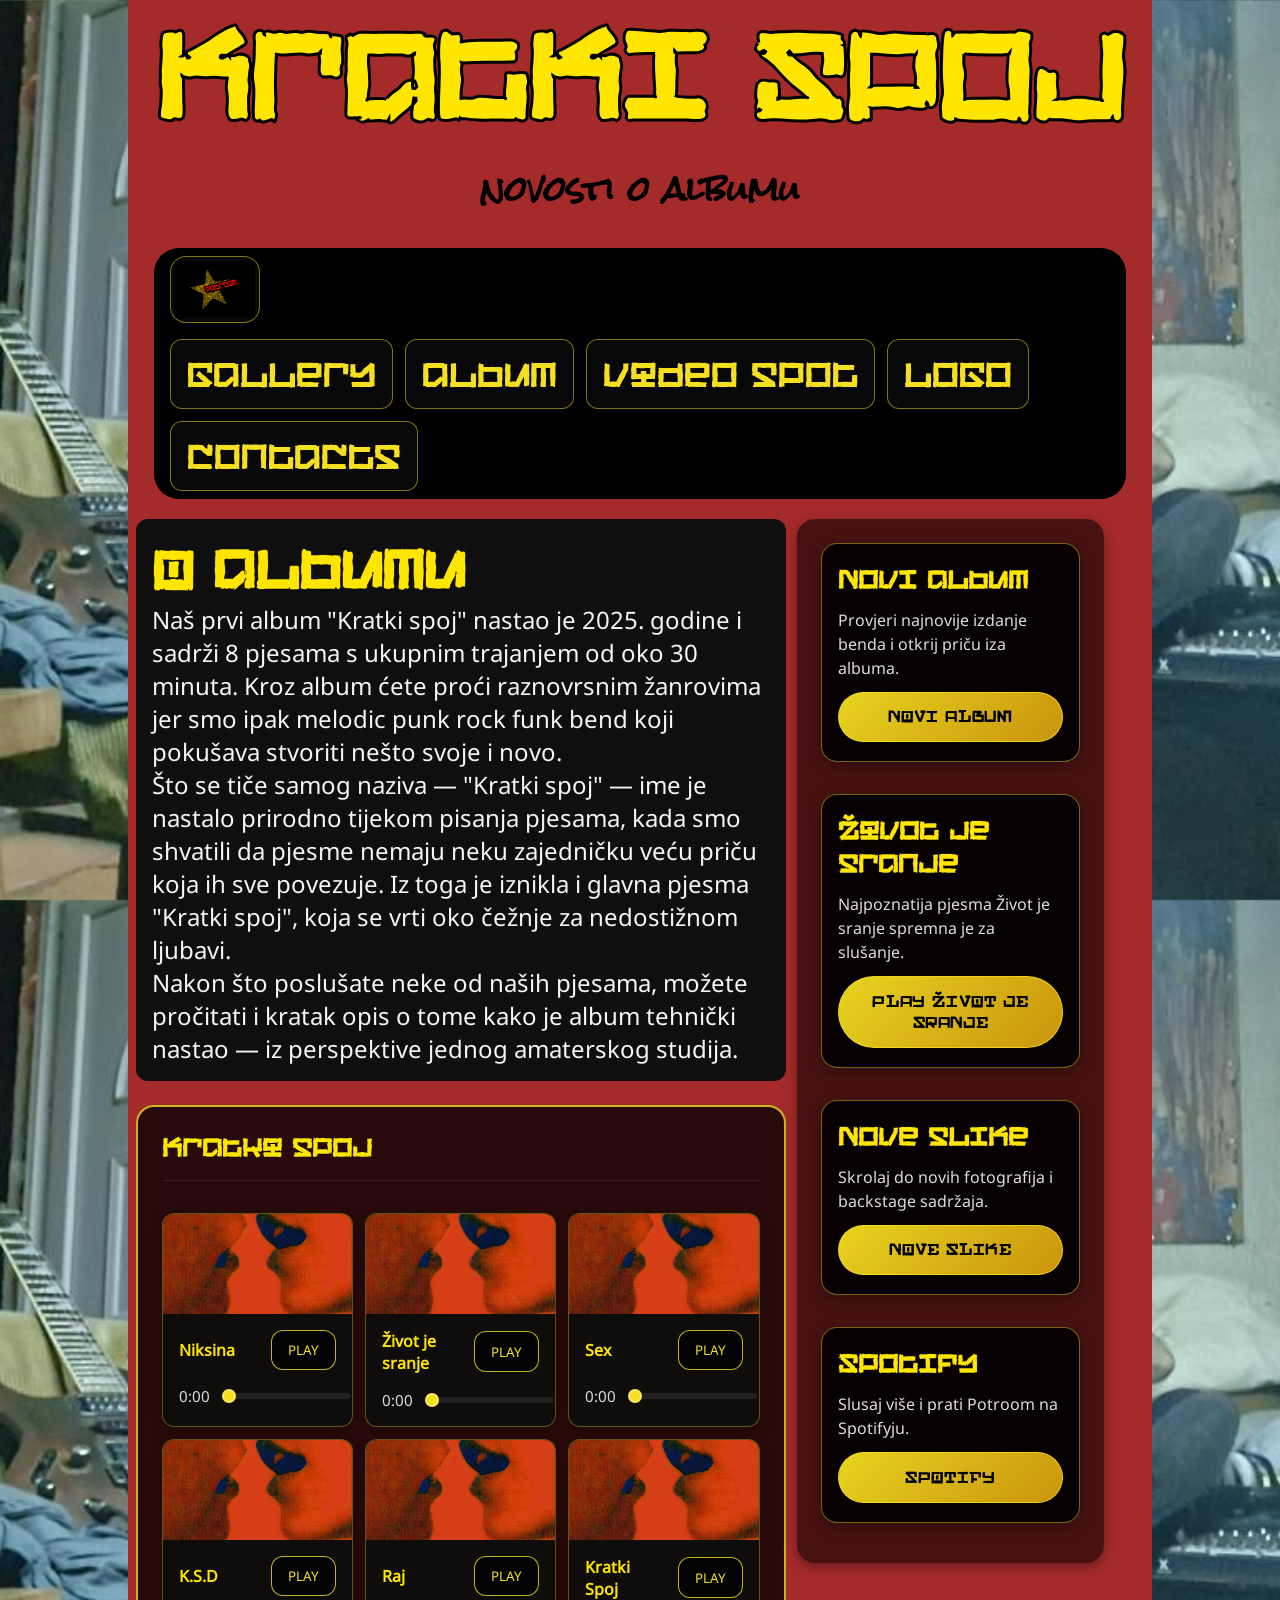
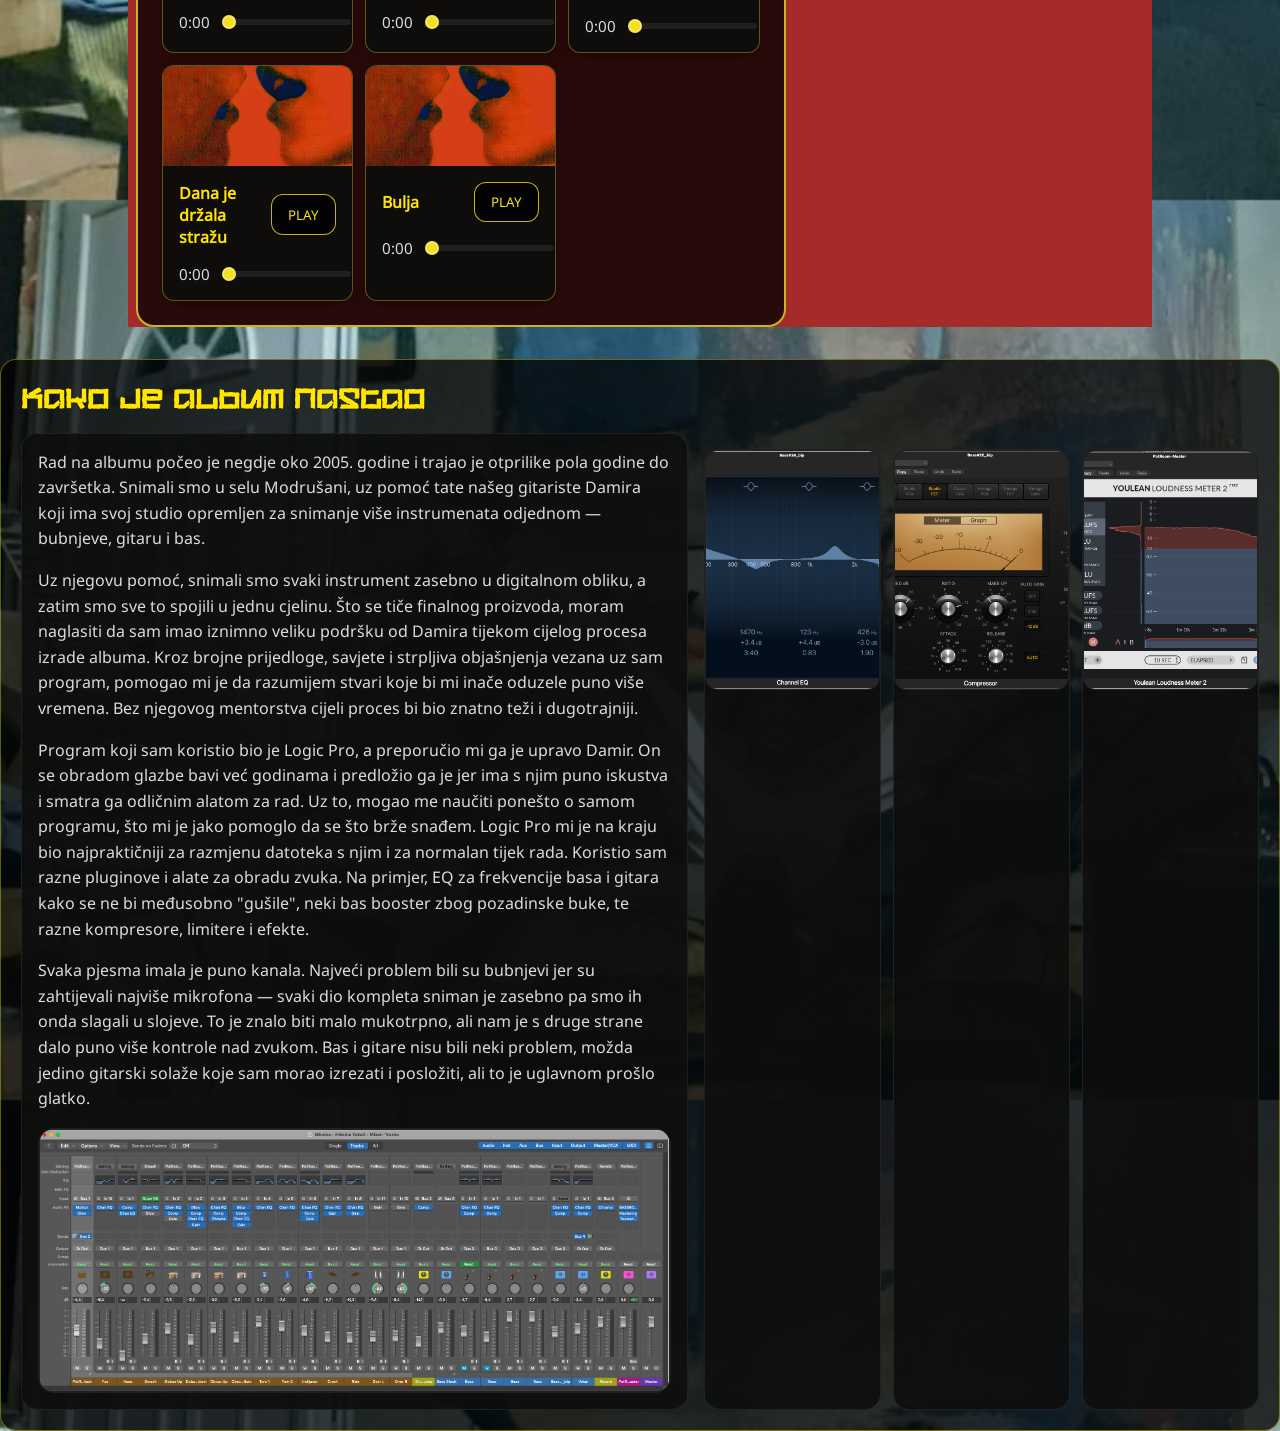
==== album.html @ 86dde85f "Add files via upload" ====
<!DOCTYPE html>
<html lang="en">
<head>
    <meta charset="UTF-8">
    <meta name="viewport" content="width=device-width, initial-scale=1.0">
    <title>Kratki Spoj</title>

    <link rel="stylesheet" href="src/CSS/style.css">
    <link rel="shortcut icon" href="src/img/logo.png">
</head>

<body>
    <div class="body">
        <div class="container">
            <h1 class="h1c">KratKI Spoj</h1>
            <h1 class="h2c">novosti o albumu </h1>

            <div class="taskbar">
                <a class="taskbar-home" href="index.html">
                    <img src="src/img/potroom logo.png" alt="home logo">
                </a>
                <div class="taskbar-links">
                    <a href="gallery.html">gallery</a>
                    <a href="album.html">album</a>
                    <a href="videospot.html">video spot</a>
                    <a href="logo.html">logo</a>
                    <a href="contacts.html">contacts</a>
                </div>
            </div>

            <div class="col65">
                <div class="card">
                    <h2 class="gallery-title" style="font-size: 50px;">O albumu</h2>
                    <p>Naš prvi album "Kratki spoj" nastao je 2025. godine i sadrži 8 pjesama s ukupnim trajanjem od oko 30 minuta. Kroz album ćete proći raznovrsnim žanrovima jer smo ipak melodic punk rock funk bend koji pokušava stvoriti nešto svoje i novo.</p>
                    <p>Što se tiče samog naziva — "Kratki spoj" — ime je nastalo prirodno tijekom pisanja pjesama, kada smo shvatili da pjesme nemaju neku zajedničku veću priču koja ih sve povezuje. Iz toga je iznikla i glavna pjesma "Kratki spoj", koja se vrti oko čežnje za nedostižnom ljubavi.</p>
                    <p>Nakon što poslušate neke od naših pjesama, možete pročitati i kratak opis o tome kako je album tehnički nastao — iz perspektive jednog amaterskog studija. </p>
                </div>


                <div class="card card-songs">
                    <div class="song-header">
                        <h2 class="gallery-title">Kratki spoj</h2>
                        
                    </div>
                    <div class="progress-info">
                       
                    </div>
                    <div class="song-grid">
                        <div class="song-card">
                            <div class="song-cover">
                                <img src="src/img/kratki.jpg" alt="Niksina cover">
                            </div>
                            <div class="song-meta">
                                <h3>Niksina</h3>
                                <button class="play-button" type="button">PLAY</button>
                            </div>
                            <div class="song-controls">
                                <span class="time">0:00</span>
                                <input class="seek-bar" type="range" min="0" max="100" value="0">
                            </div>
                            <audio src="src/music/Niksina.mp3"></audio>
                        </div>
                        <div class="song-card">
                            <div class="song-cover">
                                <img src="src/img/kratki.jpg" alt="Život je sranje cover">
                            </div>
                            <div class="song-meta">
                                <h3>Život je sranje</h3>
                                <button class="play-button" type="button">PLAY</button>
                            </div>
                            <div class="song-controls">
                                <span class="time">0:00</span>
                                <input class="seek-bar" type="range" min="0" max="100" value="0">
                            </div>
                            <audio src="src/music/ZivotJeSranje.wav"></audio>
                        </div>
                        <div class="song-card">
                            <div class="song-cover">
                                <img src="src/img/kratki.jpg" alt="Sex cover">
                            </div>
                            <div class="song-meta">
                                <h3>Sex</h3>
                                <button class="play-button" type="button">PLAY</button>
                            </div>
                            <div class="song-controls">
                                <span class="time">0:00</span>
                                <input class="seek-bar" type="range" min="0" max="100" value="0">
                            </div>
                            <audio src="src/music/Sex.wav"></audio>
                        </div>
                        <div class="song-card">
                            <div class="song-cover">
                                <img src="src/img/kratki.jpg" alt="K.S.D cover">
                            </div>
                            <div class="song-meta">
                                <h3>K.S.D</h3>
                                <button class="play-button" type="button">PLAY</button>
                            </div>
                            <div class="song-controls">
                                <span class="time">0:00</span>
                                <input class="seek-bar" type="range" min="0" max="100" value="0">
                            </div>
                            <audio src="src/music/KSD.mp3"></audio>
                        </div>
                        <div class="song-card">
                            <div class="song-cover">
                                <img src="src/img/kratki.jpg" alt="Raj cover">
                            </div>
                            <div class="song-meta">
                                <h3>Raj</h3>
                                <button class="play-button" type="button">PLAY</button>
                            </div>
                            <div class="song-controls">
                                <span class="time">0:00</span>
                                <input class="seek-bar" type="range" min="0" max="100" value="0">
                            </div>
                            <audio src="src/music/Raj.mp3"></audio>
                        </div>
                        <div class="song-card">
                            <div class="song-cover">
                                <img src="src/img/kratki.jpg" alt="Kratki Spoj cover">
                            </div>
                            <div class="song-meta">
                                <h3>Kratki Spoj</h3>
                                <button class="play-button" type="button">PLAY</button>
                            </div>
                            <div class="song-controls">
                                <span class="time">0:00</span>
                                <input class="seek-bar" type="range" min="0" max="100" value="0">
                            </div>
                            <audio src="src/music/KratkiSpoj.mp3"></audio>
                        </div>
                        <div class="song-card">
                            <div class="song-cover">
                                <img src="src/img/kratki.jpg" alt="Dana je držala stražu cover">
                            </div>
                            <div class="song-meta">
                                <h3>Dana je držala stražu</h3>
                                <button class="play-button" type="button">PLAY</button>
                            </div>
                            <div class="song-controls">
                                <span class="time">0:00</span>
                                <input class="seek-bar" type="range" min="0" max="100" value="0">
                            </div>
                            <audio src="src/music/DanaJeDrzalaStrazo.wav"></audio>
                        </div>
                        <div class="song-card">
                            <div class="song-cover">
                                <img src="src/img/kratki.jpg" alt="Bulja cover">
                            </div>
                            <div class="song-meta">
                                <h3>Bulja</h3>
                                <button class="play-button" type="button">PLAY</button>
                            </div>
                            <div class="song-controls">
                                <span class="time">0:00</span>
                                <input class="seek-bar" type="range" min="0" max="100" value="0">
                            </div>
                            <audio src="src/music/Bulja.mp3"></audio>
                        </div>
                    </div>
                </div>
            </div>

           
             <div class="col30-wrapper">
            <div class="side-action-card">             
                <h2 class="gallery-title">NovI album</h2>
                <p>Provjeri najnovije izdanje benda i otkrij priču iza albuma.</p>
                <a class="side-action-btn" href="album.html">Novi album</a>
            </div>

            <div class="side-action-card">
                <h2 class="gallery-title">Život je sranje</h2>
                <p>Najpoznatija pjesma Život je sranje spremna je za slušanje.</p>
                <button class="side-action-btn" id="ksd-play-button" type="button" data-play-text="Play Život je sranje" data-pause-text="Pauziraj Život je sranje">Play Život je sranje</button>
                <audio id="ksd-audio" src="src/music/ZivOtJeSranje.wav"></audio>
            </div>

            <div class="side-action-card">
                <h2 class="gallery-title">Nove slIKe</h2>
                <p>Skrolaj do novih fotografija i backstage sadržaja.</p>
                <a class="side-action-btn" href="gallery.html#novi-fotografi">NOve slike</a>
            </div>

            <div class="side-action-card">
                <h2 class="gallery-title">SpotIfy</h2>
                <p>Slusaj više i prati Potroom na Spotifyju.</p>
                <a class="side-action-btn" href="https://open.spotify.com/artist/0JVwoIfylA2fq3kVVGiJwn?si=L_94nJRoRoeHm6Tqv0diew" target="_blank" rel="noopener">Spotify</a>
            </div>
         </div>
             
    </div>

            <div class="col100">
                <div class="progress-story">
                         <h2 class="gallery-title">Kako je album nastao</h2>
                        <div class="progress-story-grid">
                            <div class="progress-story-card progress-story-text">
                                <p>Rad na albumu počeo je negdje oko 2005. godine i trajao je otprilike pola godine do završetka. Snimali smo u selu Modrušani, uz pomoć tate našeg gitariste Damira koji ima svoj studio opremljen za snimanje više instrumenata odjednom — bubnjeve, gitaru i bas.</p>
                                <p>Uz njegovu pomoć, snimali smo svaki instrument zasebno u digitalnom obliku, a zatim smo sve to spojili u jednu cjelinu. Što se tiče finalnog proizvoda, moram naglasiti da sam imao iznimno veliku podršku od Damira tijekom cijelog procesa izrade albuma. Kroz brojne prijedloge, savjete i strpljiva objašnjenja vezana uz sam program, pomogao mi je da razumijem stvari koje bi mi inače oduzele puno više vremena. Bez njegovog mentorstva cijeli proces bi bio znatno teži i dugotrajniji.</p>
                                <p>Program koji sam koristio bio je Logic Pro, a preporučio mi ga je upravo Damir. On se obradom glazbe bavi već godinama i predložio ga je jer ima s njim puno iskustva i smatra ga odličnim alatom za rad. Uz to, mogao me naučiti ponešto o samom programu, što mi je jako pomoglo da se što brže snađem. Logic Pro mi je na kraju bio najpraktičniji za razmjenu datoteka s njim i za normalan tijek rada. Koristio sam razne pluginove i alate za obradu zvuka. Na primjer, EQ za frekvencije basa i gitara kako se ne bi međusobno "gušile", neki bas booster zbog pozadinske buke, te razne kompresore, limitere i efekte.</p>
                                <p>Svaka pjesma imala je puno kanala. Najveći problem bili su bubnjevi jer su zahtijevali najviše mikrofona — svaki dio kompleta sniman je zasebno pa smo ih onda slagali u slojeve. To je znalo biti malo mukotrpno, ali nam je s druge strane dalo puno više kontrole nad zvukom. Bas i gitare nisu bili neki problem, možda jedino gitarski solaže koje sam morao izrezati i posložiti, ali to je uglavnom prošlo glatko. </p>
                            <div class="progress-story-card progress-story-image-large">
                                <img class="zoomable-image" src="src/img/LogicPro-Mixer.png" alt="Logic Pro mixer">
                            </div>
                        </div>
                        <div class="progress-story-extra">
                            <div class="progress-story-card">
                                <img class="zoomable-image" src="src/img/LogicPro-EQ.png" alt="Logic Pro EQ">
                            </div>
                            <div class="progress-story-card">
                                <img class="zoomable-image" src="src/img/LogicPro-Compressor.png" alt="Logic Pro compressor">
                            </div>
                            <div class="progress-story-card">
                                <img class="zoomable-image" src="src/img/LogicPro-LoudnessMeter.png" alt="Logic Pro loudness meter">
                            </div>
                        </div>
                    </div>
                    <div id="image-modal" class="image-modal">
                        <div class="image-modal-backdrop"></div>
                        <div class="image-modal-content">
                            <button class="image-modal-close" type="button">×</button>
                            <img src="" alt="Enlarged image">
                        </div>
                    </div>
                </div>

                
    <script>
        const playButtons = document.querySelectorAll('.play-button');
        let currentAudio = null;
        let currentButton = null;

        playButtons.forEach(button => {
            button.addEventListener('click', () => {
                const songCard = button.closest('.song-card');
                const audio = songCard.querySelector('audio');

                if (!audio) return;

                if (currentAudio && currentAudio !== audio) {
                    currentAudio.pause();
                    currentAudio.currentTime = 0;
                    if (currentButton) {
                        currentButton.textContent = 'PLAY';
                        currentButton.classList.remove('active');
                    }
                }

                if (audio.paused) {
                    audio.play();
                    button.textContent = 'PAUSE';
                    button.classList.add('active');
                    currentAudio = audio;
                    currentButton = button;
                } else {
                    audio.pause();
                    button.textContent = 'PLAY';
                    button.classList.remove('active');
                }

                const seekBar = songCard.querySelector('.seek-bar');
                const timeLabel = songCard.querySelector('.time');

                audio.addEventListener('timeupdate', () => {
                    if (audio.duration) {
                        seekBar.value = (audio.currentTime / audio.duration) * 100;
                        const minutes = Math.floor(audio.currentTime / 60);
                        const seconds = Math.floor(audio.currentTime % 60).toString().padStart(2, '0');
                        timeLabel.textContent = `${minutes}:${seconds}`;
                    }
                });

                seekBar.addEventListener('input', () => {
                    if (audio.duration) {
                        audio.currentTime = (seekBar.value / 100) * audio.duration;
                    }
                });

                audio.addEventListener('ended', () => {
                    button.textContent = 'PLAY';
                    button.classList.remove('active');
                    seekBar.value = 0;
                    timeLabel.textContent = '0:00';
                });
            });

            const imageModal = document.getElementById('image-modal');
            const modalImage = imageModal.querySelector('img');
            const closeButton = imageModal.querySelector('.image-modal-close');

            document.querySelectorAll('.zoomable-image').forEach(image => {
                image.addEventListener('click', () => {
                    modalImage.src = image.src;
                    imageModal.style.display = 'flex';
                });
            });

            closeButton.addEventListener('click', () => {
                imageModal.style.display = 'none';
                modalImage.src = '';
            });

            imageModal.addEventListener('click', (event) => {
                if (event.target === imageModal || event.target === imageModal.querySelector('.image-modal-backdrop')) {
                    imageModal.style.display = 'none';
                    modalImage.src = '';
                }
            });
        });
    </script>
</body>
</html>
---- src/CSS/style.css ----
@font-face {
    font-family:"Main_Style" ;
    src: url("../font/Rangly.ttf");
} 
@font-face {
    font-family:"Main_Style_Normal" ;
    src: url("../font/Rock_Salt/RockSalt-Regular.ttf");
} 
@font-face {
    font-family:"Regular_Text" ;
    src: url("../font/Noto_Sans/NotoSans-Regular.ttf");
} 


/* general font*/
* {
    margin: 0;
    padding: 0;
    box-sizing: border-box;
    font-family: "Regular_Text";
    scroll-behavior: smooth;

}
body {
    background: url("../img/pozadina.jpg");
    background-size: cover;
    height: 100vh;
    display: flex;
    flex-direction: column;
}
.body {
    flex: 1;

}


img {
    width: 65%;
    height: auto;
    user-select: none;
}

.news {
    width: 35%;
    height: auto;
    user-select: none;
}

.taskbar img {
    width: 20%;
    height: 2vw;
    user-select: none;
    
}

a {
   
    text-decoration: none;
    cursor: pointer;
}
a:hover {
    text-decoration: underline;
}
a, u {
    text-underline-offset: 0.1rem;
}

/*naslov*/
h1 {
    font-family: "Main_Style";
}

h2 {
    font-family:"Main_Style";
    font-size: 1.5rem;
     
    
    

 }

.h2g {
    font-family:"Main_Style_Normal";
    font-size: 1.5rem;
    color: rgb(0, 0, 0);
    text-align: center;
}

.h1c{   /*NASLOV VELIKI*/
    text-align: center;
    font-size: 7rem;
    color: rgb(255, 230, 2);
    -webkit-text-stroke-width: 3px;
    -webkit-text-stroke-color: rgb(0, 0, 0);

}

.h2c {
    text-align: center;
    font-size: 2rem;
    font-family: "Main_Style_Normal";
 
    color: rgb(0, 0, 0);
}

.right {
    text-align: right;
}

.left {
    text-align: left;
}

.card {  /* POOTEROM TEXT BOX  */
   background: rgb(15, 15, 15);
   font-size: 1.5rem;
   color: whitesmoke ;
   padding: 1rem;
   overflow: auto;
   border-radius: 12px;
}

.icon-box {
   display: flex;
   align-items: center;
   padding: 1.5rem ;
   gap: 1rem;
   border-radius: 14px;
   background: rgba(0, 0, 0, 0.938);
   margin-bottom: 1rem;
   width: 90%;
   box-shadow: 0 4px 12px rgba(0,0,0,0.35);
}

.icon-box img {  /* slika u icon-boxu */
   width: 90px;
   height: 90px;
   object-fit: cover;
   flex-shrink: 0;
   border-radius: 10px;   
}

.album-label {
   flex: 1;
   text-align: left;
}

.side-action-card {
   display: flex;
   flex-direction: column;
   gap: 0.75rem;
   padding: 1.2rem 1rem;
   background: rgba(0, 0, 0, 0.9);
   border: 1px solid rgba(244, 223, 33, 0.45);
   border-radius: 16px;
   box-shadow: 0 4px 16px rgba(0, 0, 0, 0.3);
   margin-bottom: 1rem;
}

.side-action-card h3 {
   color: rgb(255, 230, 2);
   font-family: "Main_Style";
   margin: 0;
   font-size: 1.1rem;
}

.side-action-card p {
   margin: 0;
   color: rgb(220, 220, 220);
   line-height: 1.5;
}

.side-action-btn {
   display: inline-flex;
   align-items: center;
   justify-content: center;
   padding: 0.85rem 1rem;
   background: linear-gradient(135deg, rgba(244, 223, 33, 0.95), rgba(212, 155, 14, 0.95));
   color: rgb(0, 0, 0);
   font-family: "Main_Style";
   font-size: 0.95rem;
   letter-spacing: 0.04em;
   border: 1px solid rgba(244, 223, 33, 0.8);
   border-radius: 999px;
   text-transform: uppercase;
   cursor: pointer;
   transition: transform 0.2s ease, box-shadow 0.2s ease;
   text-decoration: none;
}

.side-action-btn:hover {
   transform: translateY(-2px);
   box-shadow: 0 6px 14px rgba(0, 0, 0, 0.35);
}

.side-action-btn.active {
   background: linear-gradient(135deg, rgba(255, 230, 2, 0.95), rgba(255, 140, 0, 0.95));
}

.track-list {
    list-style: none;
    margin-top: 1rem;
    padding-left: 0;
}

.track-list li {
    margin: 0.5rem 0;
    padding: 0.75rem 1rem;
    background: rgba(255, 255, 255, 0.06);
    border: 1px solid rgba(244, 223, 33, 0.2);
    border-radius: 10px;
}

.card-songs {
    background: rgba(0, 0, 0, 0.75);
    border: 2px solid rgba(244, 223, 33, 0.8);
    border-radius: 18px;
    padding: 1.5rem;
    margin-top: 1.5rem;
}

.song-header {
    margin-bottom: 1rem;
}

.song-header h2,
.song-header p {
    margin: 0;
}

.song-header p {
    margin-top: 0.5rem;
    color: rgb(220, 220, 220);
    font-size: 1rem;
}

.song-grid {
    display: grid;
    grid-template-columns: repeat(3, minmax(0, 1fr));
    gap: 0.75rem;
    margin-top: 1rem;
}

.song-card {
    position: relative;
    overflow: hidden;
    border-radius: 12px;
    border: 1px solid rgba(244, 223, 33, 0.35);
    background: rgba(14, 14, 14, 0.92);
    box-shadow: 0 5px 14px rgba(0, 0, 0, 0.22);
    min-height: 190px;
}

.song-cover {
    position: relative;
    overflow: hidden;
    height: 100px;
    background: linear-gradient(180deg, rgba(255, 255, 255, 0.05), rgba(0, 0, 0, 0.35));
}

.song-cover img {
    width: 100%;
    height: 100%;
    object-fit: cover;
    display: block;
    opacity: 0.96;
}

.song-meta {
    padding: 0.9rem 1rem;
    display: flex;
    justify-content: space-between;
    align-items: center;
    gap: 0.75rem;
}

audio {
    display: none !important;
}

.song-meta {
    padding: 1rem;
    display: flex;
    justify-content: space-between;
    align-items: center;
    gap: 1rem;
}

.song-meta h3 {
    font-size: 1rem;
    margin: 0;
    color: rgb(255, 230, 2);
}

.progress-info {
    margin-top: 1rem;
    padding: 1rem 1rem 0;
    border-top: 1px solid rgba(255, 255, 255, 0.08);
    color: rgb(220, 220, 220);
    font-size: 0.95rem;
}

.progress-story {
    margin-top: 1.5rem;
    padding: 1.25rem;
    background: rgba(0, 0, 0, 0.75);
    border: 1px solid rgba(244, 223, 33, 0.4);
    border-radius: 16px;
}

.progress-story h2 {
    margin: 0 0 1rem;
    font-family: "Main_Style";
    font-size: 1.6rem;
    color: rgb(255, 230, 2);
}

.progress-story p {
    color: rgb(220, 220, 220);
    line-height: 1.6;
    margin: 0 0 1rem;
}

.progress-story-grid {
    display: grid;
    grid-template-columns: 1.2fr 1fr;
    gap: 1rem;
}

.progress-story-card {
    background: rgba(14, 14, 14, 0.9);
    border-radius: 16px;
    border: 1px solid rgba(255, 255, 255, 0.08);
    overflow: hidden;
}

.progress-story-image-large img {
    width: 100%;
    height: 240px;
    object-fit: cover;
    display: block;
}

.progress-story-text {
    padding: 1rem;
}

.progress-story-text p {
    margin: 0 0 1rem;
}

.progress-story-extra {
    display: grid;
    grid-template-columns: repeat(3, minmax(0, 1fr));
    gap: 0.75rem;
    margin-top: 1rem;
}

.progress-story-extra {
    display: grid;
    grid-template-columns: repeat(3, minmax(0, 1fr));
    gap: 0.75rem;
    margin-top: 1rem;
}

.progress-story-extra img,
.progress-story-card.progress-story-image-large img {
    width: 100%;
    height: 240px;
    object-fit: cover;
    border-radius: 12px;
    border: 1px solid rgba(255, 255, 255, 0.08);
    cursor: pointer;
}

.progress-story-card.progress-story-image-large img {
    height: 100%;
}

.image-modal {
    position: fixed;
    inset: 0;
    display: none;
    align-items: center;
    justify-content: center;
    z-index: 999;
}

.image-modal-backdrop {
    position: absolute;
    inset: 0;
    background: rgba(0, 0, 0, 0.8);
}

.image-modal-content {
    position: relative;
    max-width: 90%;
    max-height: 90%;
    padding: 1rem;
    z-index: 1;
}

.image-modal-content img {
    width: 100%;
    height: auto;
    display: block;
    border-radius: 16px;
}

.image-modal-close {
    position: absolute;
    top: 0.5rem;
    right: 0.5rem;
    border: none;
    background: rgba(0, 0, 0, 0.6);
    color: rgb(255, 230, 2);
    font-size: 1.5rem;
    width: 2.5rem;
    height: 2.5rem;
    border-radius: 50%;
    cursor: pointer;
}

@media (max-width: 980px) {
    .progress-story-grid {
        grid-template-columns: 1fr;
    }

    .progress-story-image-large img {
        height: 180px;
    }

    .progress-story-extra {
        grid-template-columns: 1fr;
    }
}

.progress-info p {
    margin: 0;
}

.song-controls {
    padding: 0 1rem 1rem;
    display: flex;
    align-items: center;
    gap: 0.75rem;
}

.song-controls .time {
    font-size: 0.95rem;
    color: rgb(220, 220, 220);
}

.seek-bar {
    flex: 1;
    cursor: pointer;
    background: rgba(255, 255, 255, 0.08);
    height: 6px;
    border-radius: 6px;
    appearance: none;
}

.seek-bar::-webkit-slider-thumb {
    appearance: none;
    width: 14px;
    height: 14px;
    border-radius: 50%;
    background: rgb(244, 223, 33);
    border: 2px solid rgba(255, 255, 255, 0.3);
}

.seek-bar::-moz-range-thumb {
    width: 14px;
    height: 14px;
    border-radius: 50%;
    background: rgb(244, 223, 33);
    border: 2px solid rgba(255, 255, 255, 0.3);
}

.play-button {
    border: 1px solid rgba(244, 223, 33, 0.8);
    border-radius: 12px;
    padding: 0.65rem 1rem;
    background: rgba(0, 0, 0, 0.7);
    color: rgb(244, 223, 33);
    cursor: pointer;
    transition: background 0.2s ease, transform 0.2s ease;
}

.play-button:hover {
    background: rgba(244, 223, 33, 0.15);
    transform: translateY(-1px);
}

@media (max-width: 980px) {
    .song-grid {
        grid-template-columns: 1fr;
    }

    .col65,
    .col30-wrapper,
    .col50 {
        width: 100%;
        float: none;
        margin-right: 0;
    }

    .song-grid,
    .photo-placeholder-grid,
    .gallery {
        grid-template-columns: 1fr;
    }

    .col30-wrapper {
        margin-top: 1.5rem;
    }
}

.audio-hidden {
    display: none;
}

.production-item {
    background: rgba(18, 18, 18, 0.95);
    border: 1px solid rgba(244, 223, 33, 0.2);
    border-radius: 14px;
    overflow: hidden;
}

.production-item img {
    width: 100%;
    height: auto;
    display: block;
}

.production-item .desc {
    padding: 0.75rem 1rem;
    color: rgb(220, 220, 220);
    font-size: 1rem;
}

.col30.right:not(:first-child) {
    margin-top: 1rem;
}

.col30-wrapper {                                                                    
    display: flex;
    flex-direction: column;
    gap: 1rem;
    background: rgba(0, 0, 0, 0.562);             /* background color with transparency */        
    padding: 1.5rem;                                /*                                      */
    border-radius: 18px;                            /*        WRAPER  ZA EDITS                             */
    width: 30%;                                     /*                                    */
    float: right;                                   /*                                    */
    margin-right: 3rem;                             /*                                    */
    box-shadow: 0 4px 12px rgba(0,0,0,0.35);              
}

.col30-wrapper .col30 {
    width: 100%;
    padding: 0;
    margin-left: 0;
    margin-right: 0;
}

.col30-wrapper .col30.right {
    float: none;
    margin-right: 0;
    margin-left: 0;
}

.col30-wrapper .col30:not(:first-child) {
    margin-top: 1rem;
}
 
.cardgallery {
    background: linear-gradient(180deg, rgba(185, 49, 49, 0.95), rgba(14, 14, 14, 0.96));
    border: 3px solid rgba(244, 223, 33, 0.9);
    border-radius: 18px;
    padding: 2rem 2rem 1.5rem;
    overflow: hidden;
    box-shadow: 0 0 30px rgba(0, 0, 0, 0.45);
}

.gallery-header {
    margin-bottom: 1.5rem;
    padding: 1rem 1.25rem;
    background: rgba(255, 255, 255, 0.05);
    border: 1px solid rgba(244, 223, 33, 0.3);
    border-radius: 14px;
}

.gallery-title {/* NASLOV GALLERY */
    font-family:"Main_Style";
    font-size: 1.5rem;
    color: rgb(255, 230, 2);
     -webkit-text-stroke-width: 0.5px;
    -webkit-text-stroke-color: rgb(0, 0, 0);
}

.gallery-subtitle {
    margin: 0;
    color: rgb(220, 220, 220);
    font-size: 1rem;
}
.taskbar {

     padding: 0.5rem 1rem;
     display: flex;
     align-items: center;
     justify-content: space-between;
     flex-wrap: wrap;
     gap: 1rem;
     overflow: hidden;
     font-size: 2rem;
     color: rgb(244, 223, 33);
     font-family: "Main_Style";
     background: rgb(0, 0, 0);
     border-radius: 25px;
     margin: 20px auto;
     width: 95%;
}

.taskbar-home {
    display: inline-flex;
    align-items: center;
    justify-content: center;
}

.taskbar-home img {
    width: 80px;
    height: auto;
}

.taskbar-links {
    display: flex;
    flex-wrap: wrap;
    align-items: center;
    gap: 0.75rem;
}

.taskbar-links a,
.taskbar-home {
    font-family: "Main_Style";
    color: rgb(244, 223, 33);
}

.taskbar-links a {
    display: inline-flex;
    align-items: center;
    justify-content: center;
    padding: 0.75rem 1rem;
    border: 1px solid rgba(244, 223, 33, 0.5);
    border-radius: 12px;
    background: rgba(255, 255, 255, 0.03);
    transition: background 0.2s ease, border-color 0.2s ease;
}

.taskbar-links a:hover {
    background: rgba(244, 223, 33, 0.12);
    border-color: rgb(244, 223, 33);
    text-decoration: none;
}

.taskbar-home {
    display: inline-flex;
    align-items: center;
    justify-content: center;
    padding: 0.25rem;
    border-radius: 16px;
    border: 1px solid rgba(244, 223, 33, 0.5);
    background: rgba(255, 255, 255, 0.03);
}

.taskbar-home:hover {
    background: rgba(244, 223, 33, 0.12);
    border-color: rgb(244, 223, 33);
}

.taskbar .col75 {
    text-align: right;
}

.container {
    width: 80%;
    margin: auto;
    background-color: brown;
}

.containergalery {
    align-items: left;
    width: 70rem;
    margin: auto;
    background-color: transparent;
}
.container::after {
    content: "";
    display: table;
    clear: both;
}

.col10{
    width: 10%;
    padding: 0 0.5rem;
    float: left;
}

.col25{
    width: 25%;
    padding: 0 0.5rem;
    float: left;
}

.col35 {
    width: 35%;
    padding: 0 5rem;
    float: left;
    
}

.col30 {
    width: 30%;
    padding: 0 0.5rem;
    float: left;
    margin-left: 1.5rem;
}
.col50 {
    width: 55%;
    padding: 0 0.5rem;
    float: left;
}
 
.col65 {
    width: 65%;
    padding: 0 0.5rem;
    float: left;
}

.col70 {
    width: 70%;
    padding: 0 0.5rem;
    float: left;
}

.col25:first-of-type, .col50:first-of-type, .col75:first-of-type {
    padding-left: 0;
}
.col25:last-of-type, .col50:last-of-type, .col75:last-of-type {
    padding-right: 0;
}
.col100 {
    width: 100%;
    padding: 0.5rem 0; /* Pornroom */
    float: left;
    clear: both;
}
.col100:first-of-type {
    padding-top: 0;
}
.col100:last-of-type {
    padding-bottom: 0;
}

.col20taskbar {
    width: 20%;
    padding: 0;
    
}
.col15taskbar {
    width: 15%;
    padding: 0 ;
   
}
.col60taskbar {
    width: 60%;
    padding: 0 ;
    
}



div.gallery {
  display: flex;
  flex-wrap: wrap;
  justify-content: flex-start;
  gap: 1rem;
  padding: 0.5rem 0;
}

div.gallery-item {
  background: #121212;
  border: 4px solid rgba(244, 223, 33, 0.85);
  width: calc(50% - 0.5rem);
  min-width: 280px;
  border-radius: 16px;
  overflow: hidden;
  box-shadow: inset 0 0 0 1px rgba(255, 255, 255, 0.05), 0 15px 30px rgba(0, 0, 0, 0.45);
  position: relative;
}

div.gallery-item:hover {
  transform: translateY(-2px);
  transition: transform 0.2s ease;
  border-color: rgb(244, 223, 33);
}

div.gallery-item img {
  width: 100%;
  height: auto;
  display: block;
  border-bottom: 4px solid #000;
}

.logo-process-block {
  display: grid;
  grid-template-columns: 1fr 1fr;
  gap: 1rem;
  align-items: center;
  background: rgba(14, 14, 14, 0.92);
  border: 1px solid rgba(244, 223, 33, 0.35);
  border-radius: 16px;
  overflow: hidden;
  margin-top: 1rem;
  box-shadow: 0 5px 14px rgba(0, 0, 0, 0.22);
}

.logo-process-image img {
  width: 100%;
  height: 100%;
  max-height: 280px;
  object-fit: cover;
  display: block;
  cursor: pointer;
}

.logo-process-text {
  padding: 1.2rem 1.3rem;
}

.logo-process-text h3 {
  margin: 0 0 0.5rem;
  color: rgb(255, 230, 2);
  font-size: 1.1rem;
}

.logo-process-text p {
  margin: 0;
  color: rgb(220, 220, 220);
  line-height: 1.6;
}

div.gallery-item::before {
  content: "PHOTO";
  position: absolute;
  top: 10px;
  left: 10px;
  font-size: 0.75rem;
  letter-spacing: 0.18rem;
  color: rgba(244, 223, 33, 0.9);
  text-transform: uppercase;
}

div.gallery-item div.desc {
  padding: 1rem;
  text-align: center;
  background: rgba(0, 0, 0, 0.65);
  color: rgb(240, 240, 240);
  font-family: "Main_Style_Normal";
  border-top: 1px solid rgba(255, 255, 255, 0.08);
}

.photo-placeholder-grid {
  display: grid;
  grid-template-columns: repeat(2, minmax(0, 1fr));
  gap: 1rem;
  margin-top: 1rem;
}

.photo-placeholder-card {
  background: rgba(0, 0, 0, 0.78);
  border: 1px dashed rgba(244, 223, 33, 0.55);
  border-radius: 14px;
  padding: 1rem;
  min-height: 140px;
  display: flex;
  flex-direction: column;
  justify-content: center;
  gap: 0.4rem;
}

.photo-placeholder-card span {
  color: rgb(255, 230, 2);
  font-family: "Main_Style";
  text-transform: uppercase;
  letter-spacing: 0.08em;
}

.photo-placeholder-card p {
  color: rgb(220, 220, 220);
  margin: 0;
  line-height: 1.5;
}

.video-spot-hero {
  margin-bottom: 1rem;
}

.video-spot-hero h3 {
  color: rgb(255, 230, 2);
  margin-top: 0;
  margin-bottom: 0.5rem;
}

.video-spot-player {
  margin-top: 1rem;
  border-radius: 16px;
  overflow: hidden;
  background: rgba(0, 0, 0, 0.82);
  border: 1px solid rgba(244, 223, 33, 0.35);
}

.video-spot-player video {
  width: 100%;
  display: block;
  max-height: 420px;
  object-fit: cover;
  background: #000;
}
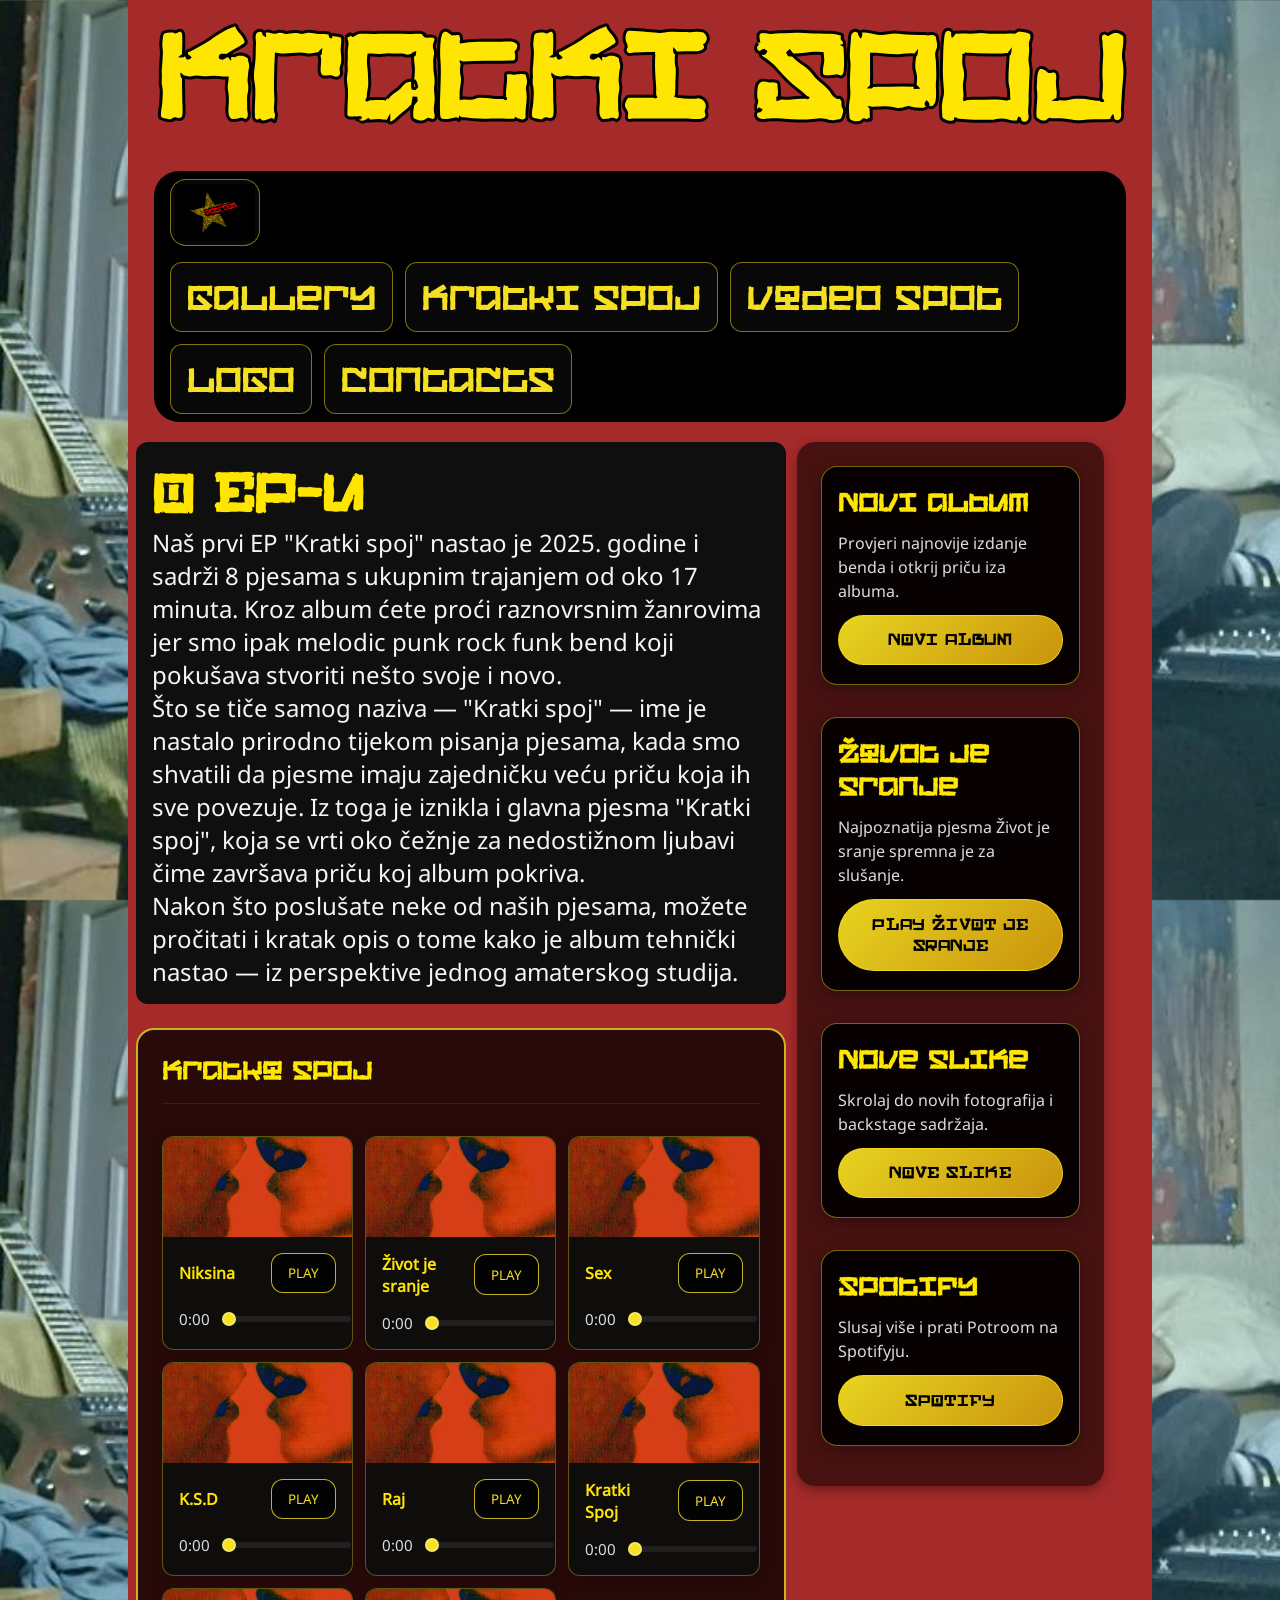
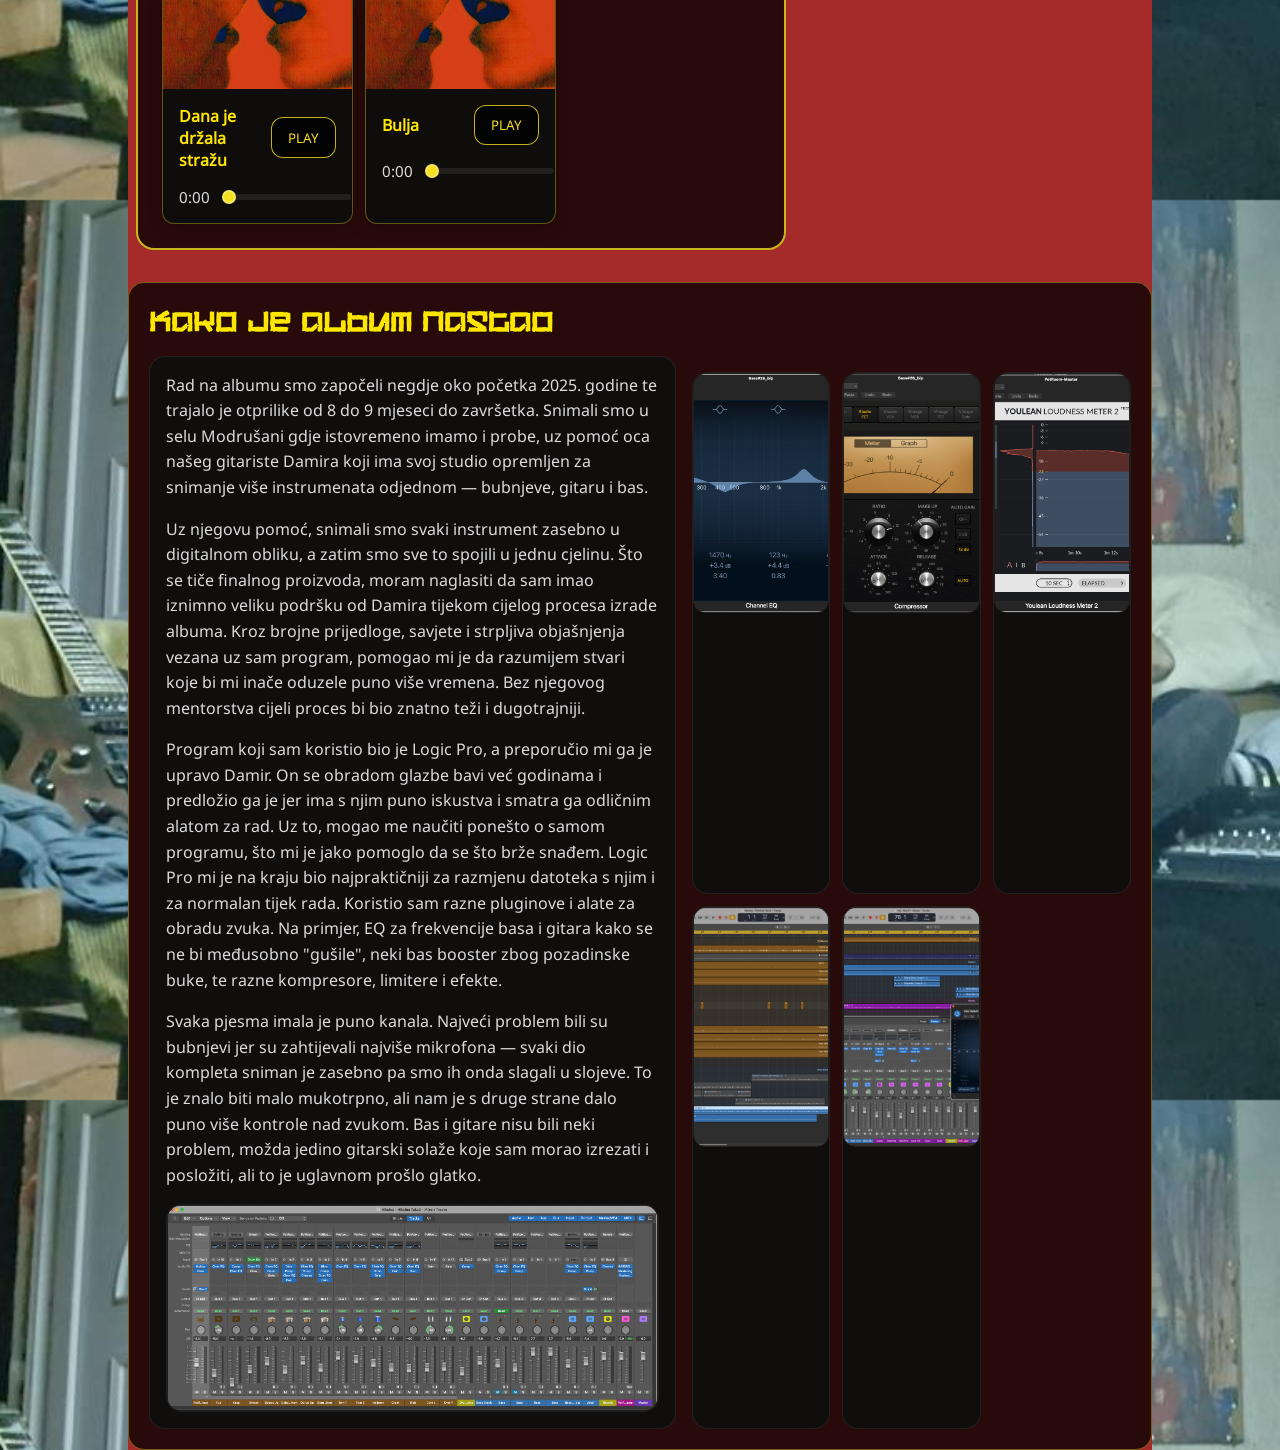
==== commit 752f7e27: "Revise album.html with updated EP details Updated album page content and structure, including song d" ====
--- a/album.html
+++ b/album.html
@@ -13,7 +13,6 @@
     <div class="body">
         <div class="container">
             <h1 class="h1c">KratKI Spoj</h1>
-            <h1 class="h2c">novosti o albumu </h1>
 
             <div class="taskbar">
                 <a class="taskbar-home" href="index.html">
@@ -21,7 +20,7 @@
                 </a>
                 <div class="taskbar-links">
                     <a href="gallery.html">gallery</a>
-                    <a href="album.html">album</a>
+                    <a href="album.html">KratkI spoj</a>
                     <a href="videospot.html">video spot</a>
                     <a href="logo.html">logo</a>
                     <a href="contacts.html">contacts</a>
@@ -30,9 +29,9 @@
 
             <div class="col65">
                 <div class="card">
-                    <h2 class="gallery-title" style="font-size: 50px;">O albumu</h2>
-                    <p>Naš prvi album "Kratki spoj" nastao je 2025. godine i sadrži 8 pjesama s ukupnim trajanjem od oko 30 minuta. Kroz album ćete proći raznovrsnim žanrovima jer smo ipak melodic punk rock funk bend koji pokušava stvoriti nešto svoje i novo.</p>
-                    <p>Što se tiče samog naziva — "Kratki spoj" — ime je nastalo prirodno tijekom pisanja pjesama, kada smo shvatili da pjesme nemaju neku zajedničku veću priču koja ih sve povezuje. Iz toga je iznikla i glavna pjesma "Kratki spoj", koja se vrti oko čežnje za nedostižnom ljubavi.</p>
+                    <h2 class="gallery-title" style="font-size: 50px;">O EP-u</h2>
+                    <p>Naš prvi EP "Kratki spoj" nastao je 2025. godine i sadrži 8 pjesama s ukupnim trajanjem od oko 17 minuta. Kroz album ćete proći raznovrsnim žanrovima jer smo ipak melodic punk rock funk bend koji pokušava stvoriti nešto svoje i novo.</p>
+                    <p>Što se tiče samog naziva — "Kratki spoj" — ime je nastalo prirodno tijekom pisanja pjesama, kada smo shvatili da pjesme imaju zajedničku veću priču koja ih sve povezuje. Iz toga je iznikla i glavna pjesma "Kratki spoj", koja se vrti oko čežnje za nedostižnom ljubavi čime završava priču koj album pokriva.</p>
                     <p>Nakon što poslušate neke od naših pjesama, možete pročitati i kratak opis o tome kako je album tehnički nastao — iz perspektive jednog amaterskog studija. </p>
                 </div>
 
@@ -188,16 +187,15 @@
                 <p>Slusaj više i prati Potroom na Spotifyju.</p>
                 <a class="side-action-btn" href="https://open.spotify.com/artist/0JVwoIfylA2fq3kVVGiJwn?si=L_94nJRoRoeHm6Tqv0diew" target="_blank" rel="noopener">Spotify</a>
             </div>
-         </div>
+       
+        </div>
              
-    </div>
-
-            <div class="col100">
+            <div class="col100 album-process-footer">
                 <div class="progress-story">
                          <h2 class="gallery-title">Kako je album nastao</h2>
                         <div class="progress-story-grid">
                             <div class="progress-story-card progress-story-text">
-                                <p>Rad na albumu počeo je negdje oko 2005. godine i trajao je otprilike pola godine do završetka. Snimali smo u selu Modrušani, uz pomoć tate našeg gitariste Damira koji ima svoj studio opremljen za snimanje više instrumenata odjednom — bubnjeve, gitaru i bas.</p>
+                                <p>Rad na albumu smo započeli negdje oko početka 2025. godine te trajalo je otprilike od 8 do 9 mjeseci do završetka. Snimali smo u selu Modrušani gdje istovremeno imamo i probe, uz pomoć oca našeg gitariste Damira koji ima svoj studio opremljen za snimanje više instrumenata odjednom — bubnjeve, gitaru i bas.</p>
                                 <p>Uz njegovu pomoć, snimali smo svaki instrument zasebno u digitalnom obliku, a zatim smo sve to spojili u jednu cjelinu. Što se tiče finalnog proizvoda, moram naglasiti da sam imao iznimno veliku podršku od Damira tijekom cijelog procesa izrade albuma. Kroz brojne prijedloge, savjete i strpljiva objašnjenja vezana uz sam program, pomogao mi je da razumijem stvari koje bi mi inače oduzele puno više vremena. Bez njegovog mentorstva cijeli proces bi bio znatno teži i dugotrajniji.</p>
                                 <p>Program koji sam koristio bio je Logic Pro, a preporučio mi ga je upravo Damir. On se obradom glazbe bavi već godinama i predložio ga je jer ima s njim puno iskustva i smatra ga odličnim alatom za rad. Uz to, mogao me naučiti ponešto o samom programu, što mi je jako pomoglo da se što brže snađem. Logic Pro mi je na kraju bio najpraktičniji za razmjenu datoteka s njim i za normalan tijek rada. Koristio sam razne pluginove i alate za obradu zvuka. Na primjer, EQ za frekvencije basa i gitara kako se ne bi međusobno "gušile", neki bas booster zbog pozadinske buke, te razne kompresore, limitere i efekte.</p>
                                 <p>Svaka pjesma imala je puno kanala. Najveći problem bili su bubnjevi jer su zahtijevali najviše mikrofona — svaki dio kompleta sniman je zasebno pa smo ih onda slagali u slojeve. To je znalo biti malo mukotrpno, ali nam je s druge strane dalo puno više kontrole nad zvukom. Bas i gitare nisu bili neki problem, možda jedino gitarski solaže koje sam morao izrezati i posložiti, ali to je uglavnom prošlo glatko. </p>
@@ -215,6 +213,12 @@
                             <div class="progress-story-card">
                                 <img class="zoomable-image" src="src/img/LogicPro-LoudnessMeter.png" alt="Logic Pro loudness meter">
                             </div>
+                            <div class="progress-story-card">
+                                <img class="zoomable-image" src="src/img/LogicPro-Niksina.png" alt="Logic Pro Niksina">
+                            </div>
+                            <div class="progress-story-card">
+                                <img class="zoomable-image" src="src/img/LogicPro-Raj.png" alt="Logic Pro Raj">
+                            </div>
                         </div>
                     </div>
                     <div id="image-modal" class="image-modal">
@@ -225,6 +229,8 @@
                         </div>
                     </div>
                 </div>
+
+    </div>
 
                 
     <script>
